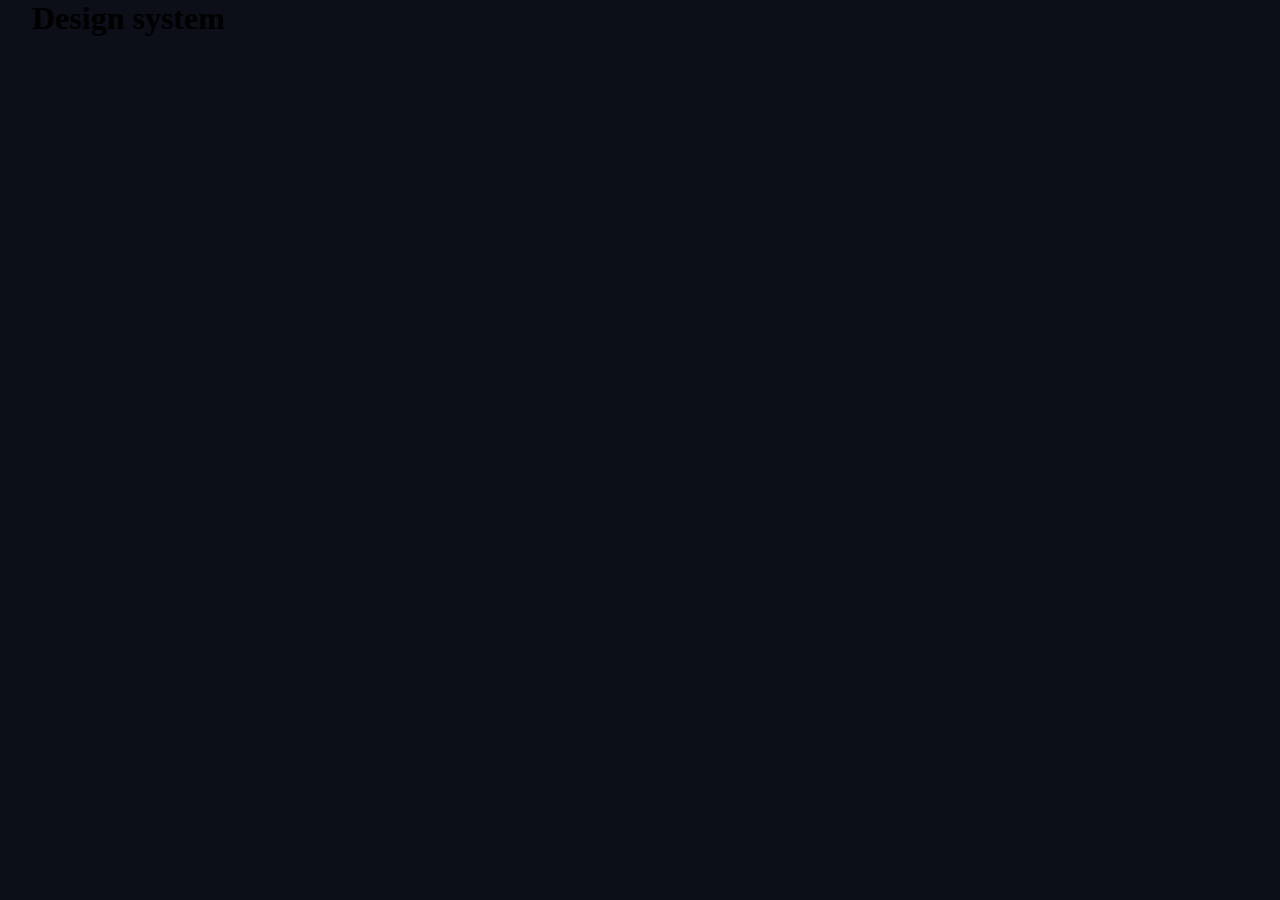
==== design-system.html @ e07b5071 "color utility properties" ====
<html>

<head>
    <link rel="stylesheet" href="index.css">
    <title>Design system</title>
</head>

<body class="bg-dark">

    <div class="container bg-dark">
        <h1>Design system</h1>

        <section id="colors">

        </section>
    </div>

    <script src="index.pack.js"></script>
</body>

</html>
---- index.css ----
/* --- CUSTOM PROPERTIES --- */

:root {
    --col-dark: 230 35% 7%;
    --col-light: 231 77% 90%;
    --col-white: 0 0% 100%;
    /* --col-drk: 11 13 23; */
}

/* ---- RESET ---- */

/* https://piccalil.li/blog/a-modern-css-reset/ */

/* box sizing */

*, *::before, *::after {
    box-sizing: border-box;
}

/* reset margins */

body, h1, h2, h3, h4, h5, p, figure, picture {
    margin: 0;
}

/* make images easier to work with */

img, picutre {
    max-width: 100%;
    display: block;
}

/* make form elements easier to work with */

input, button, textarea, select {
    font: inherit;
}

/* make form elements easier to work with */

input, button, textarea, select {
    font: inherit;
}

/* remove animations for people who've turned them off */

@media (prefers-reduced-motion: reduce) {
    *, *::before, *::after {
        animation-duration: 0.01ms !important;
        animation-iteration-count: 1 !important;
        transition-duration: 0.01ms !important;
        scroll-behavior: auto !important;
    }
}

/* --- UTILITY CLASSES ---  */

.flex {
    display: flex;
    gap: var(--gap, 1rem);
}

.grid {
    display: grid;
    gap: var(--gap, 1rem);
}

.container {
    /* inline is newer shorthand for left/right */
    padding-inline: 2rem;
    max-width: 80rem;
    margin-inline: auto;
}

/* screen reader only */

.sr-only {
    position: absolute;
    width: 1px;
    height: 1px;
    padding: 0;
    margin: -1px;
    overflow: hidden;
    clip: rect(0, 0, 0, 0);
    white-space: nowrap;
    /* added line */
    border: 0;
}

/* colors */

.bg-dark {
    background-color: hsl( var(--col-dark));
}

.bg-light {
    background-color: hsl( var(--col-light));
}

.bg-white {
    background-color: hsl( var(--col-white));
}

.text-dark {
    color: hsl( var(--col-dark));
}

.text-light {
    color: hsl( var(--col-light));
}

.text-white {
    color: hsl( var(--col-white));
}
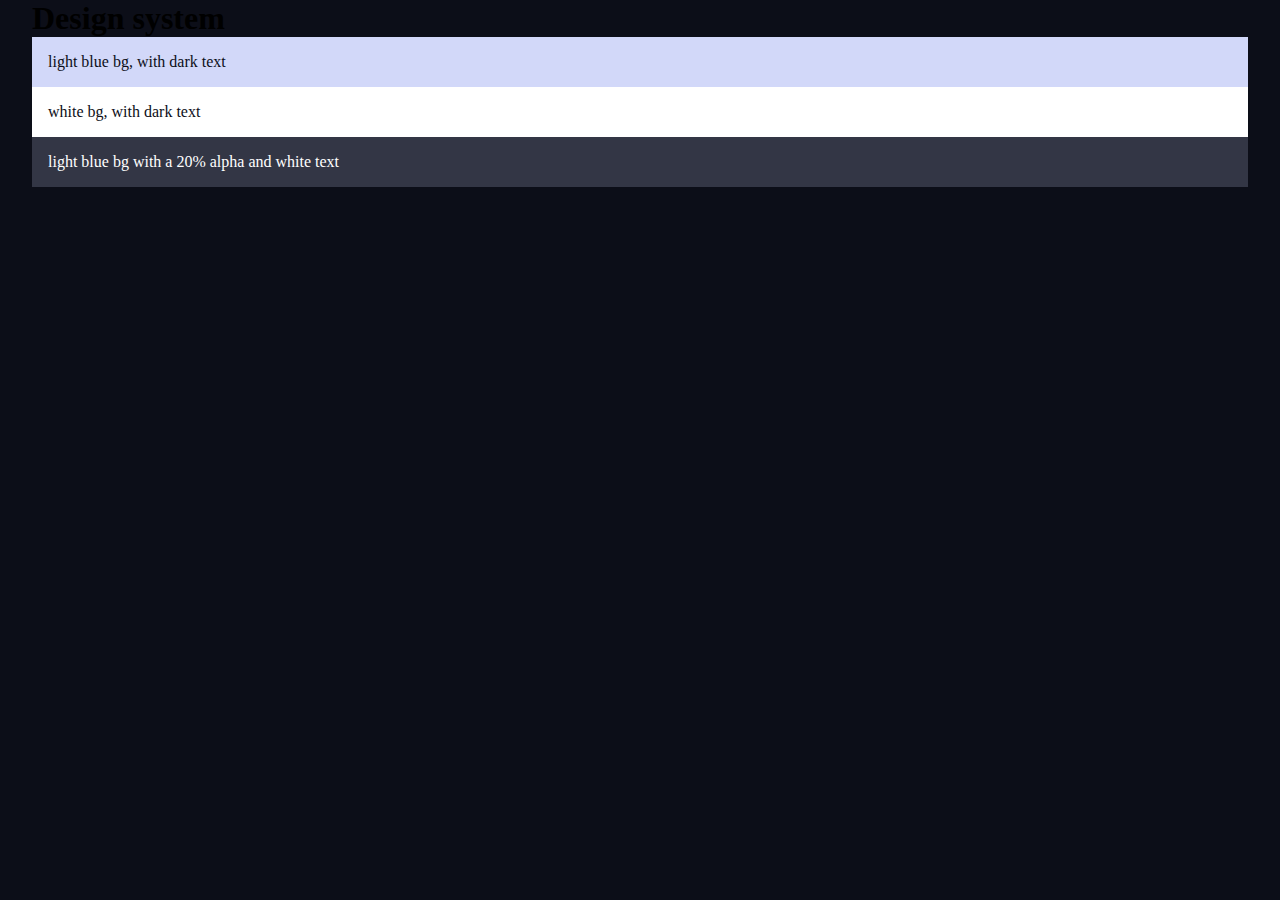
==== commit 29af9ef7: "using colors are variables - adjust alpha with clever setup" ====
--- a/design-system.html
+++ b/design-system.html
@@ -10,6 +10,17 @@
     <div class="container bg-dark">
         <h1>Design system</h1>
 
+        <div class="bg-light text-dark" style="padding: 1rem">
+            light blue bg, with dark text
+        </div>
+
+        <div class="bg-white text-dark" style="padding: 1rem">
+            white bg, with dark text
+        </div>
+
+        <div class="example-component text-white" style="padding: 1rem;">
+            light blue bg with a 20% alpha and white text
+        </div>
         <section id="colors">
 
         </section>
--- a/index.css
+++ b/index.css
@@ -111,4 +111,10 @@
 
 .text-white {
     color: hsl( var(--col-white));
+}
+
+.example-component {
+    /* these are equivalent - the .*/
+    /* background-color: hsl( var(--col-light / 0.2)); */
+    background-color: hsl( 231 77% 90% / .2);
 }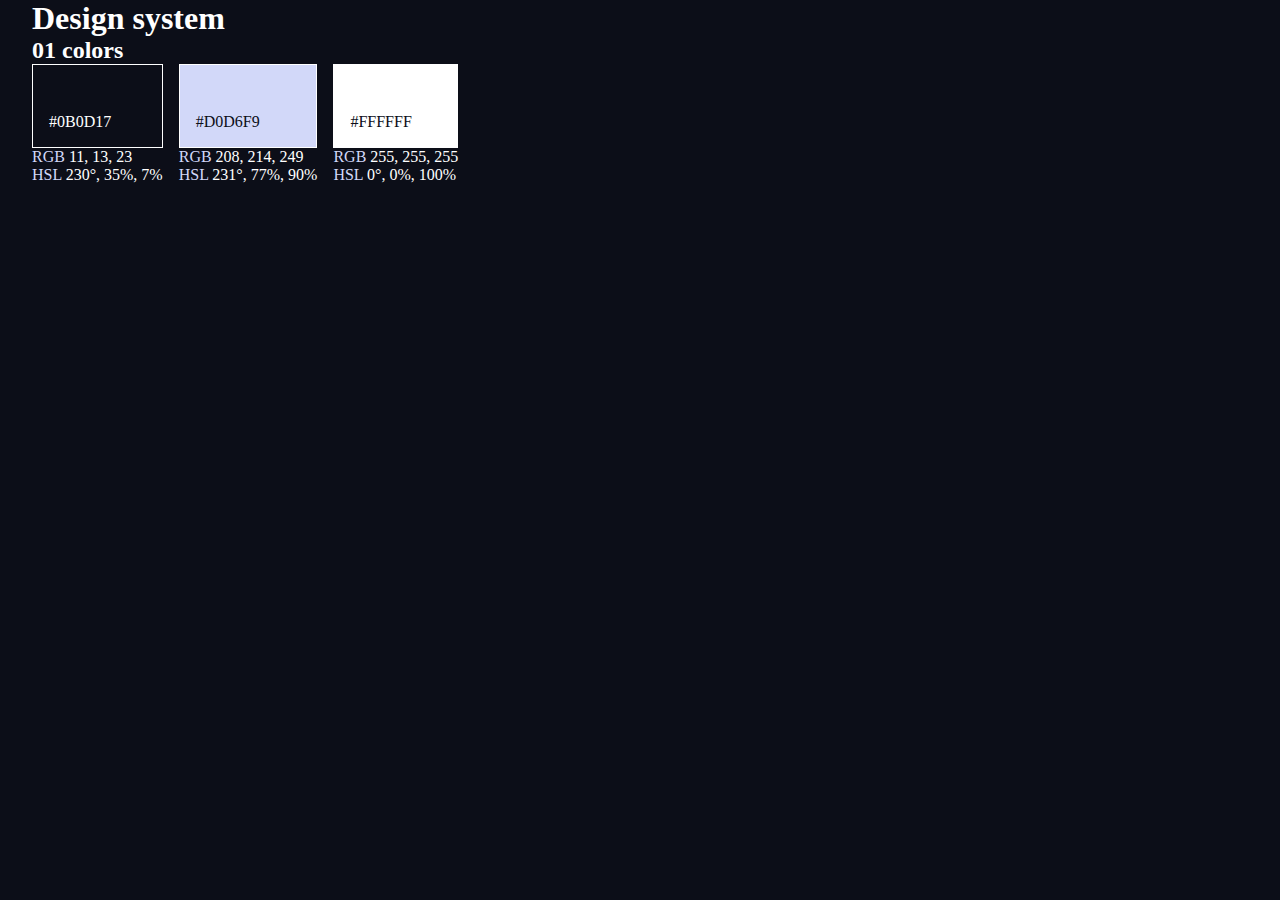
==== commit b9c6fa72: "design color utility classes preview" ====
--- a/design-system.html
+++ b/design-system.html
@@ -5,23 +5,36 @@
     <title>Design system</title>
 </head>
 
-<body class="bg-dark">
+<body class="bg-dark text-white">
 
-    <div class="container bg-dark">
+    <div class="container">
         <h1>Design system</h1>
 
-        <div class="bg-light text-dark" style="padding: 1rem">
-            light blue bg, with dark text
-        </div>
-
-        <div class="bg-white text-dark" style="padding: 1rem">
-            white bg, with dark text
-        </div>
-
-        <div class="example-component text-white" style="padding: 1rem;">
-            light blue bg with a 20% alpha and white text
-        </div>
         <section id="colors">
+            <h2><span>01</span> colors</h2>
+            <div class="flex">
+                <div>
+                    <div class="bg-dark text-white" style="padding: 3rem 1rem 1rem; border: 1px solid white">
+                        #0B0D17
+                    </div>
+                    <p><span class="text-light">RGB</span> 11, 13, 23</p>
+                    <p><span class="text-light">HSL</span> 230°, 35%, 7%</p>
+                </div>
+                <div>
+                    <div class="bg-light text-dark" style="padding: 3rem 1rem 1rem; border: 1px solid white">
+                        #D0D6F9
+                    </div>
+                    <p><span class="text-light">RGB</span> 208, 214, 249</p>
+                    <p><span class="text-light">HSL</span> 231°, 77%, 90%</p>
+                </div>
+                <div>
+                    <div class="bg-white text-dark" style="padding: 3rem 1rem 1rem; border: 1px solid white">
+                        #FFFFFF
+                    </div>
+                    <p><span class="text-light">RGB</span> 255, 255, 255</p>
+                    <p><span class="text-light">HSL</span> 0°, 0%, 100%</p>
+                </div>
+            </div>
 
         </section>
     </div>
